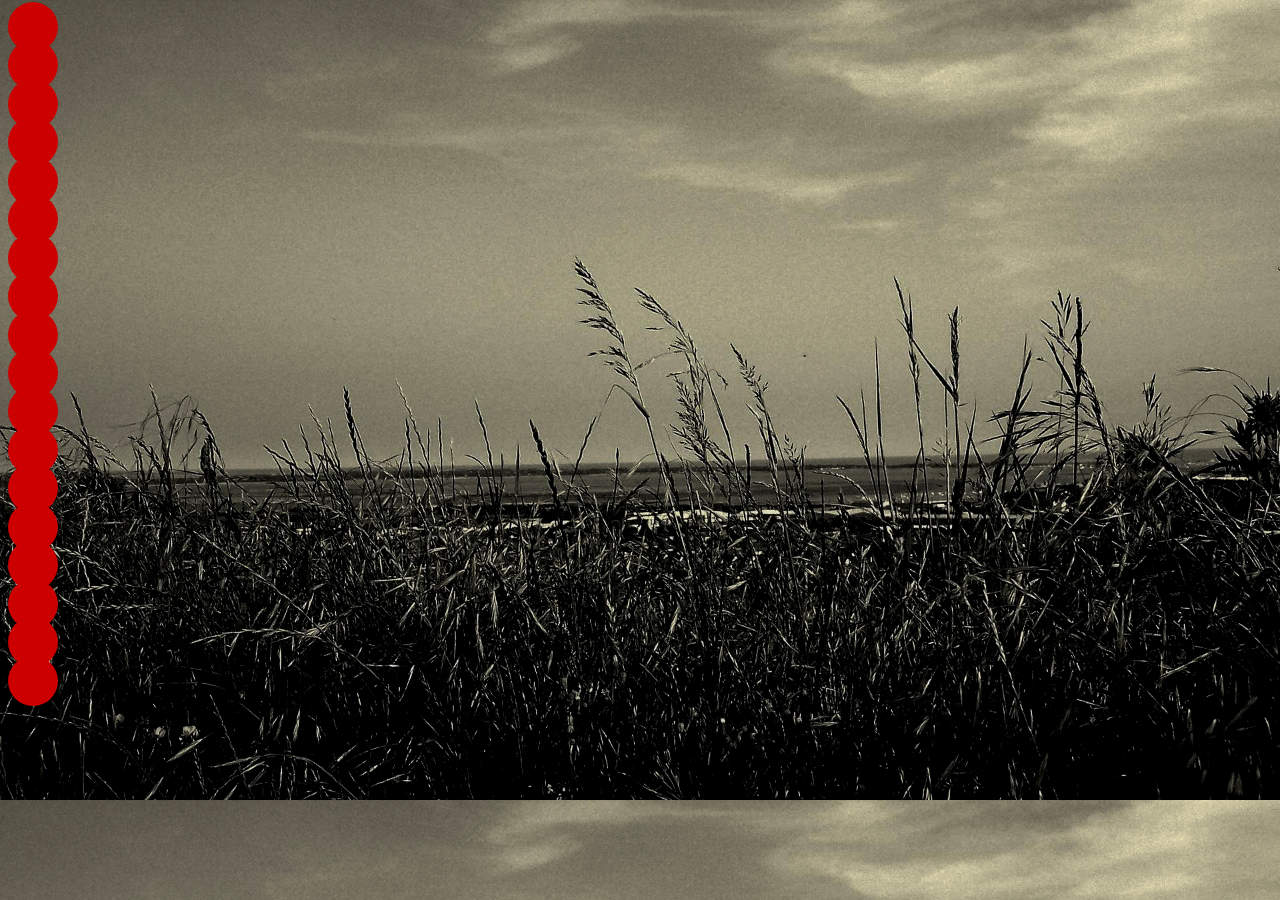
==== index.html @ fdb8de00 "'index.html'" ====
<!DOCTYPE html>
	<html>
		<head>
			<title> Para Mariana, como tudo. </title>
			<link rel='stylesheet' type='text/css' href='paramariana.css'/>
			<script type="text/javascript" src="jquery-3.1.1.js"></script>
			<script type="text/javascript" src="love.js"></script>
			<script type="text/javascript" src="paramariana.js"></script>
		</head>
		<body>
		<h1> Porque em apenas uma língua, nunca foi o suficiente </h1>
		<h2 id="lang"></h2>
		<h2 id="love"></h2>
		</body>
	</html>
---- paramariana.css ----
body {
	background-image:URL('paramariana.jpg');
	background-size:cover;

    color: #444444;
}

div {
	background-color: #cc0000;
	border-radius: 100%;
	height: 50px;
	width: 50px;
	position: absolute;
	
}

h1 {
	font-family: "Courier New";
	color: white;
	font-weight: normal;
	text-align: center;
	position: absolute;
	left: 700px;
	font-size: 80px;
	opacity: 0;
}

h2 {
	font-family: "Book Antiqua";
	color: white;
	position: absolute;
	left: 900px;
	top: 350px;
	font-size: 60px;
}

h3 {
	font-size: 50px;
	color: white;
	font-style: italic;
	position: absolute;
	left: 900px;
	top: 450px;
	opacity: 0;
}
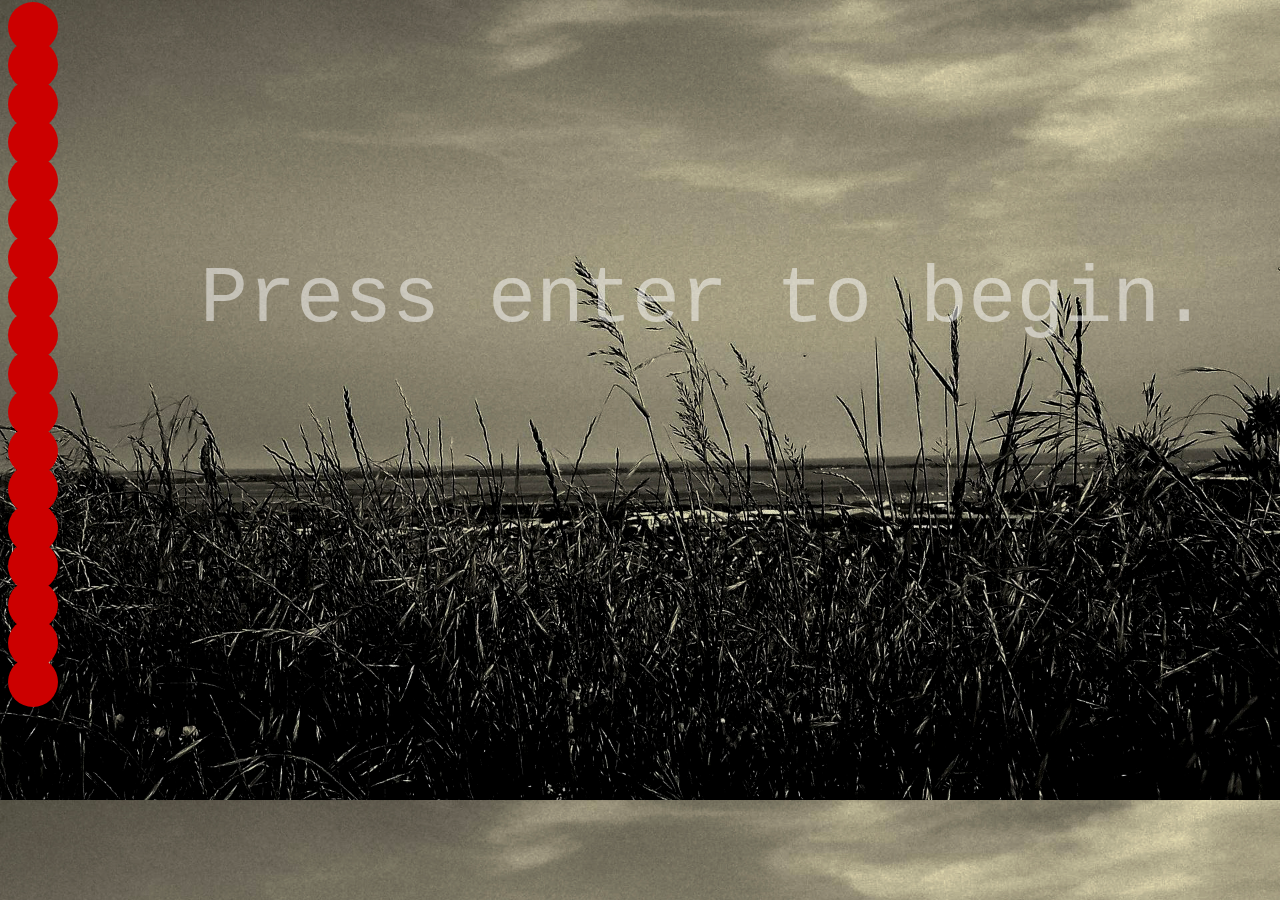
==== commit d4bd51fd: "Extra delay to text" ====
--- a/index.html
+++ b/index.html
@@ -8,6 +8,7 @@
 			<script type="text/javascript" src="paramariana.js"></script>
 		</head>
 		<body>
+		<h1 id="begin">Press enter to begin.</h1>
 		<h1> Porque em apenas uma língua, nunca foi o suficiente </h1>
 		<h2 id="lang"></h2>
 		<h2 id="love"></h2>
--- a/paramariana.css
+++ b/paramariana.css
@@ -11,6 +11,13 @@
 	height: 50px;
 	width: 50px;
 	position: absolute;
+	
+}
+
+#begin {
+	opacity: 0.5;
+	top: 200px;
+	left: 200px;
 	
 }
 
@@ -32,6 +39,7 @@
 	left: 900px;
 	top: 350px;
 	font-size: 60px;
+	opacity: 0;
 }
 
 h3 {
@@ -42,4 +50,4 @@
 	left: 900px;
 	top: 450px;
 	opacity: 0;
-}+}
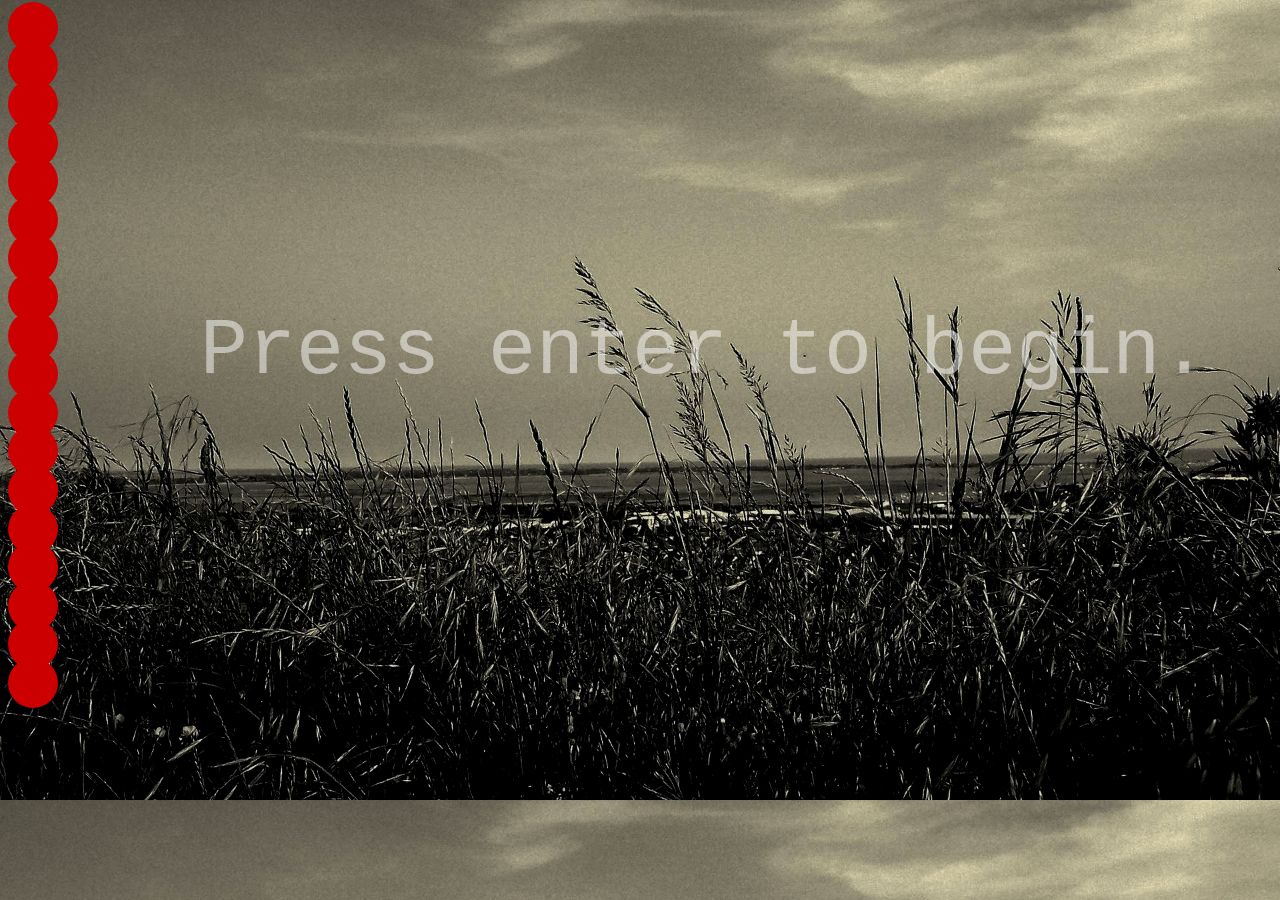
==== commit b3126aa9: "mobile adaptation" ====
--- a/index.html
+++ b/index.html
@@ -8,9 +8,7 @@
 			<script type="text/javascript" src="paramariana.js"></script>
 		</head>
 		<body>
-		<h1 id="begin">Press enter to begin.</h1>
+		<h4 id="begin">Press enter to begin.</h4>
 		<h1> Porque em apenas uma língua, nunca foi o suficiente </h1>
-		<h2 id="lang"></h2>
-		<h2 id="love"></h2>
 		</body>
 	</html>--- a/paramariana.css
+++ b/paramariana.css
@@ -14,10 +14,16 @@
 	
 }
 
-#begin {
+h4 {
 	opacity: 0.5;
 	top: 200px;
 	left: 200px;
+	font-family: "Courier New";
+	color: white;
+	font-weight: normal;
+	text-align: center;
+	position: absolute;
+	font-size: 80px;
 	
 }
 
@@ -51,3 +57,12 @@
 	top: 450px;
 	opacity: 0;
 }
+h5 {
+	font-size: 38px;
+	color: white;
+	font-style: italic;
+	position: absolute;
+	right: 40px;
+	bottom: 40px;
+	opacity: .5;
+}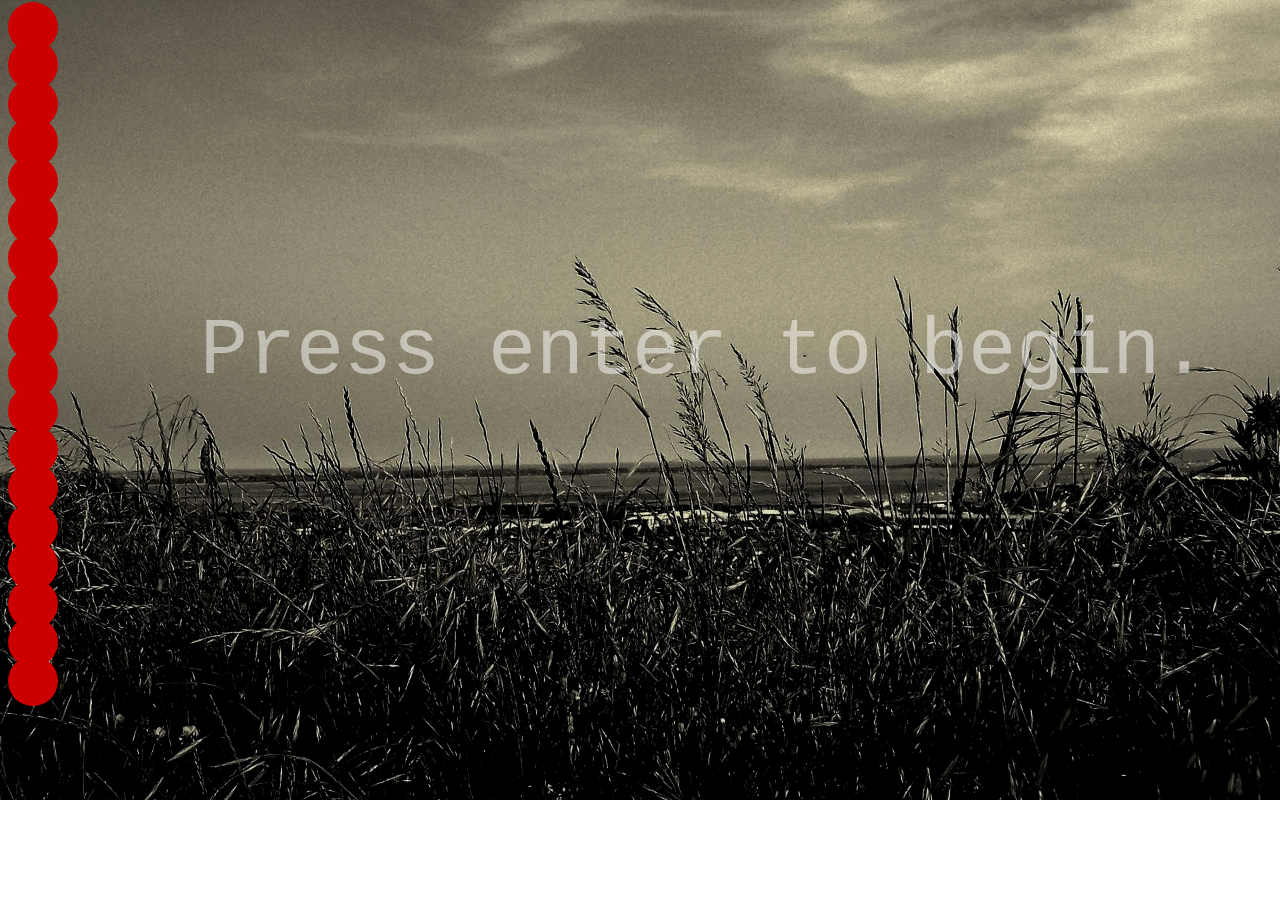
==== commit 853dbe11: "just a dot" ====
--- a/index.html
+++ b/index.html
@@ -9,6 +9,6 @@
 		</head>
 		<body>
 		<h4 id="begin">Press enter to begin.</h4>
-		<h1> Porque em apenas uma língua, nunca foi o suficiente </h1>
+		<h1> Porque em apenas uma língua, nunca foi o suficiente. </h1>
 		</body>
 	</html>--- a/paramariana.css
+++ b/paramariana.css
@@ -1,8 +1,8 @@
 body {
 	background-image:URL('paramariana.jpg');
 	background-size:cover;
-
-    color: #444444;
+	background-repeat: no-repeat;
+	color: #444444;
 }
 
 div {
@@ -34,7 +34,7 @@
 	text-align: center;
 	position: absolute;
 	left: 700px;
-	font-size: 80px;
+	font-size: 50px;
 	opacity: 0;
 }
 
@@ -43,7 +43,7 @@
 	color: white;
 	position: absolute;
 	left: 900px;
-	top: 350px;
+	top: 280px;
 	font-size: 60px;
 	opacity: 0;
 }
@@ -54,7 +54,7 @@
 	font-style: italic;
 	position: absolute;
 	left: 900px;
-	top: 450px;
+	top: 380px;
 	opacity: 0;
 }
 h5 {
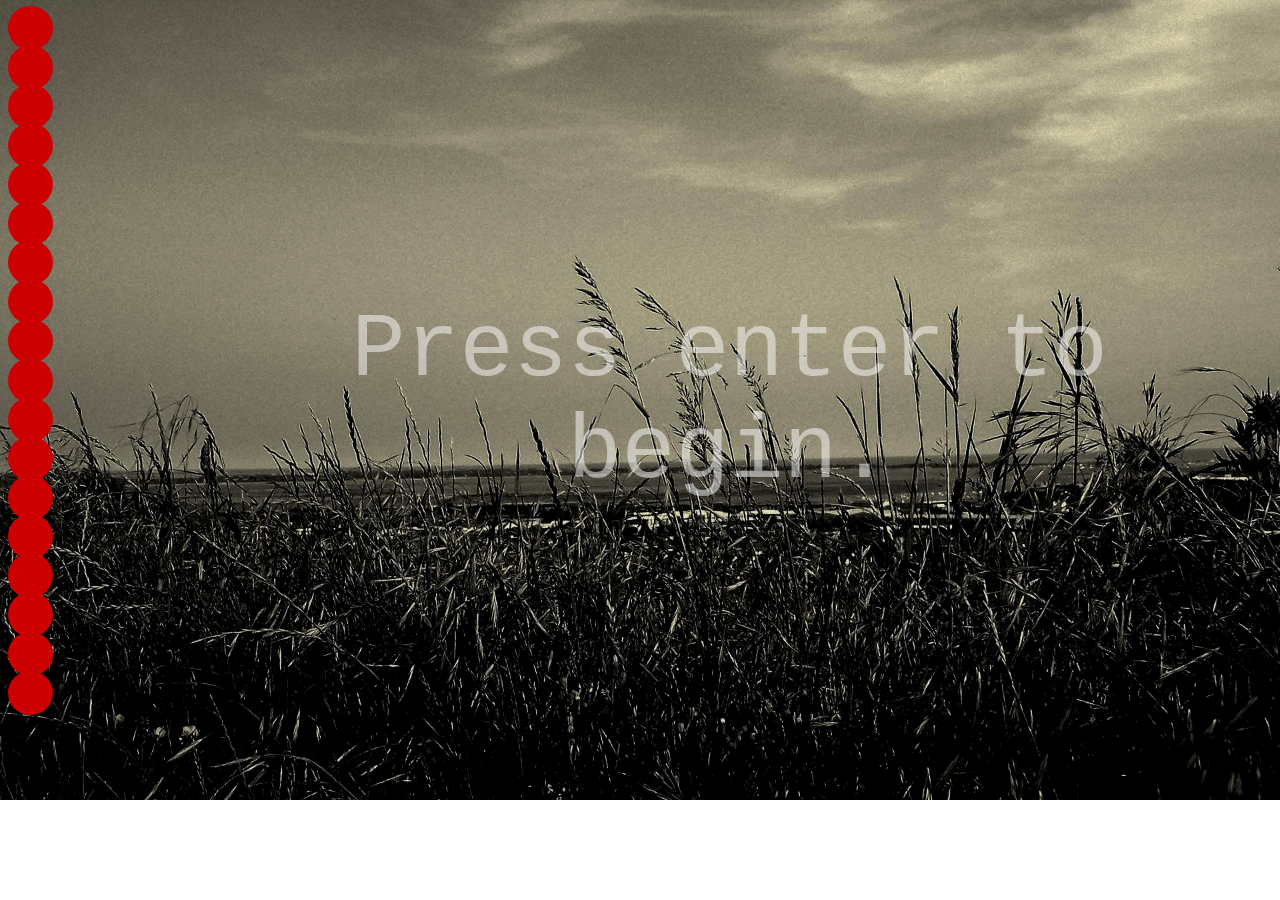
==== commit b1cab56b: "music addded" ====
--- a/index.html
+++ b/index.html
@@ -6,6 +6,11 @@
 			<script type="text/javascript" src="jquery-3.1.1.js"></script>
 			<script type="text/javascript" src="love.js"></script>
 			<script type="text/javascript" src="paramariana.js"></script>
+			<embed src="death of ase.mp3" autostart="true" loop="true" width="2" height="0">
+			</embed>
+			<noembed>
+			<bgsound src="yourmusicfile.mid" loop="infinite">
+			</noembed>
 		</head>
 		<body>
 		<h4 id="begin">Press enter to begin.</h4>
--- a/paramariana.css
+++ b/paramariana.css
@@ -8,22 +8,22 @@
 div {
 	background-color: #cc0000;
 	border-radius: 100%;
-	height: 50px;
-	width: 50px;
+	padding-top: 3.5%;
+	width: 3.5%;
 	position: absolute;
 	
 }
 
 h4 {
 	opacity: 0.5;
-	top: 200px;
-	left: 200px;
+	top: 20%;
+	left: 14%;
 	font-family: "Courier New";
 	color: white;
 	font-weight: normal;
 	text-align: center;
 	position: absolute;
-	font-size: 80px;
+	font-size: 10vh;
 	
 }
 
@@ -33,8 +33,8 @@
 	font-weight: normal;
 	text-align: center;
 	position: absolute;
-	left: 700px;
-	font-size: 50px;
+	left: 40%;
+	font-size: 9vh;
 	opacity: 0;
 }
 
@@ -42,27 +42,27 @@
 	font-family: "Book Antiqua";
 	color: white;
 	position: absolute;
-	left: 900px;
-	top: 280px;
-	font-size: 60px;
+	left: 55%;
+	top: 36%;
+	font-size: 7vh;
 	opacity: 0;
 }
 
 h3 {
-	font-size: 50px;
+	font-size: 6vh;
 	color: white;
 	font-style: italic;
 	position: absolute;
-	left: 900px;
-	top: 380px;
+	left: 55%;
+	top: 46%;
 	opacity: 0;
 }
 h5 {
-	font-size: 38px;
+	font-size: 3.5vh;
 	color: white;
 	font-style: italic;
 	position: absolute;
-	right: 40px;
-	bottom: 40px;
+	right: 3%;
+	bottom: 5%;
 	opacity: .5;
 }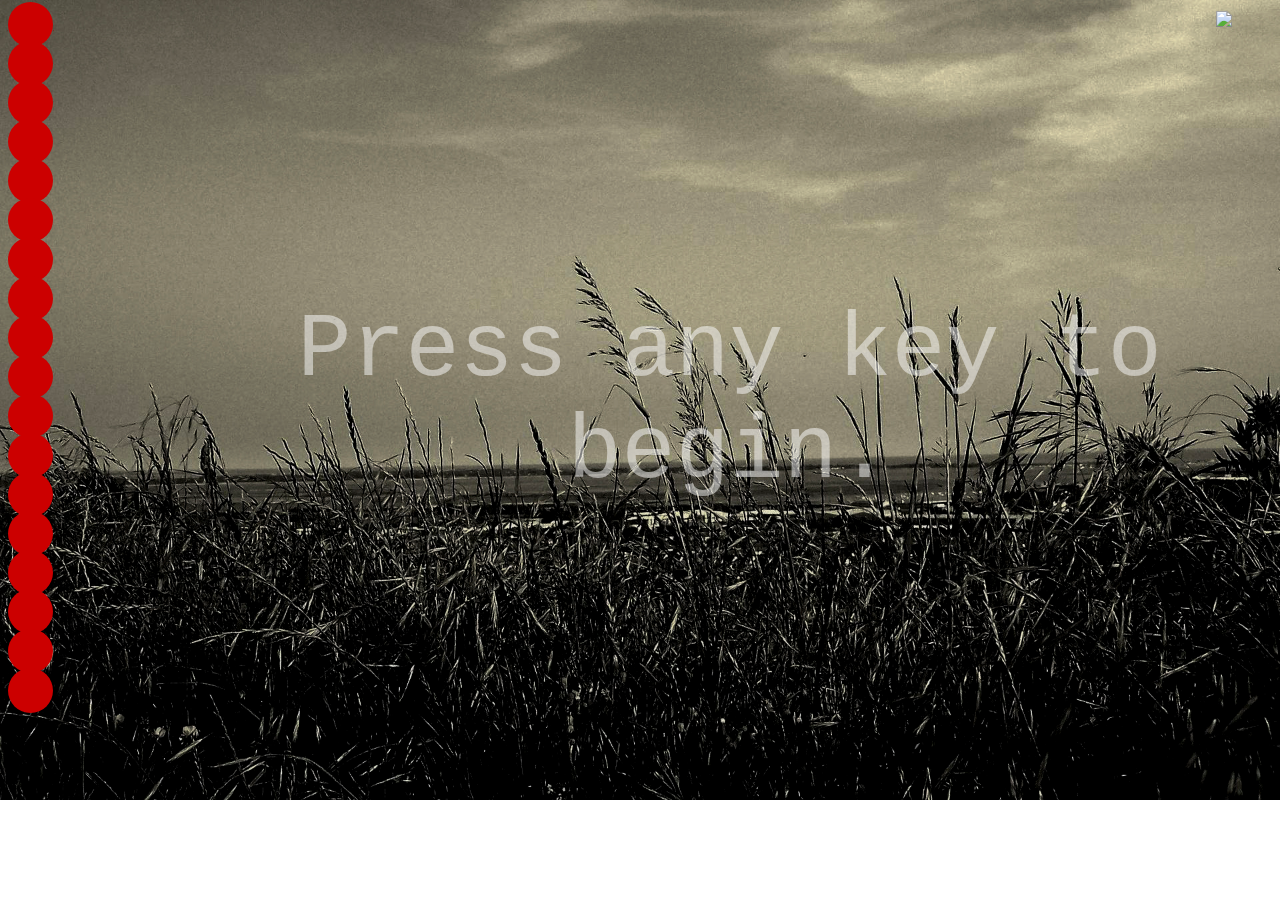
==== commit 57ae16b4: "music addded and improved" ====
--- a/index.html
+++ b/index.html
@@ -6,14 +6,11 @@
 			<script type="text/javascript" src="jquery-3.1.1.js"></script>
 			<script type="text/javascript" src="love.js"></script>
 			<script type="text/javascript" src="paramariana.js"></script>
-			<embed src="death of ase.mp3" autostart="true" loop="true" width="2" height="0">
-			</embed>
-			<noembed>
-			<bgsound src="yourmusicfile.mid" loop="infinite">
-			</noembed>
+			<audio id="edvard" src="death of ase.mp3"></audio>
 		</head>
 		<body>
-		<h4 id="begin">Press enter to begin.</h4>
-		<h1> Porque em apenas uma língua, nunca foi o suficiente. </h1>
+			<img src = "nospeaker.png"></img>
+			<h4 id="begin">Press any key to begin.</h4>
+			<h1> Porque em apenas uma língua, nunca foi o suficiente. </h1>
 		</body>
 	</html>--- a/paramariana.css
+++ b/paramariana.css
@@ -2,7 +2,6 @@
 	background-image:URL('paramariana.jpg');
 	background-size:cover;
 	background-repeat: no-repeat;
-	color: #444444;
 }
 
 div {
@@ -10,6 +9,15 @@
 	border-radius: 100%;
 	padding-top: 3.5%;
 	width: 3.5%;
+	position: absolute;
+	
+}
+
+img {
+	padding-top: 3%;
+	width: 3%;
+	left: 95%;
+	top: -3%;
 	position: absolute;
 	
 }
@@ -65,4 +73,11 @@
 	right: 3%;
 	bottom: 5%;
 	opacity: .5;
-}+}
+
+#DBC {
+	
+	top: 60%;
+	opacity: 0.5;
+	
+}
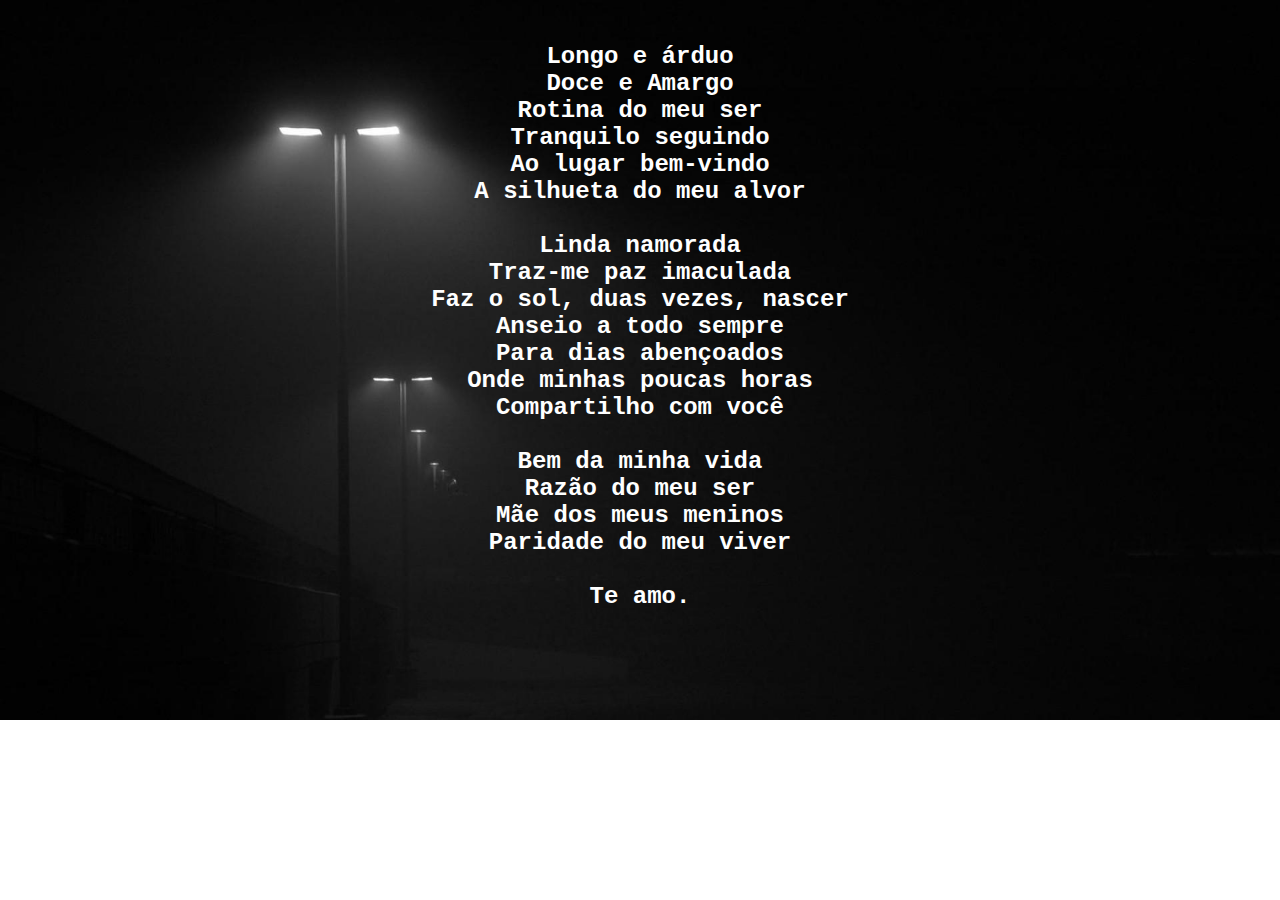
==== commit 4ce7af0e: "valentines day" ====
--- a/index.html
+++ b/index.html
@@ -1,16 +1,41 @@
 <!DOCTYPE html>
-	<html>
-		<head>
-			<title> Para Mariana, como tudo. </title>
-			<link rel='stylesheet' type='text/css' href='paramariana.css'/>
-			<script type="text/javascript" src="jquery-3.1.1.js"></script>
-			<script type="text/javascript" src="love.js"></script>
-			<script type="text/javascript" src="paramariana.js"></script>
-			<audio id="edvard" src="death of ase.mp3"></audio>
-		</head>
-		<body>
-			<img src = "nospeaker.png"></img>
-			<h4 id="begin">Press any key to begin.</h4>
-			<h1> Porque em apenas uma língua, nunca foi o suficiente. </h1>
-		</body>
-	</html>+<html>
+	<head>
+		<title>MitreksJSTester</title>
+		<link rel='stylesheet' type='text/css' href='stylesheet.css'>
+		<script src="jquery-3.1.1.js"></script>
+		<script src=script.js> </script>
+
+	</head>
+	
+	<body><center>
+		<h1>
+		<br>
+Longo e árduo<br>
+Doce e Amargo<br>
+Rotina do meu ser<br>
+Tranquilo seguindo<br>
+Ao lugar bem-vindo<br>
+A silhueta do meu alvor<br>
+<br>
+Linda namorada<br>
+Traz-me paz imaculada<br>
+Faz o sol, duas vezes, nascer<br>
+Anseio a todo sempre<br>
+Para dias abençoados<br>
+Onde minhas poucas horas<br>
+Compartilho com você<br>
+<br>
+Bem da minha vida<br>
+Razão do meu ser<br>
+Mãe dos meus meninos<br>
+Paridade do meu viver<br>
+<br>
+
+Te amo.
+
+<br>
+<br>
+</h1><br>
+
+	</body>--- a/stylesheet.css
+++ b/stylesheet.css
@@ -0,0 +1,16 @@
+body {
+	background-image:URL('wp.jpg');
+	background-size:cover;
+	background-repeat: no-repeat;
+	color: white;
+	font-family: Courier New;
+}
+
+h1 {
+	font-size: 150%;
+}
+lucas {
+	font-size: 
+	48px
+	;
+}